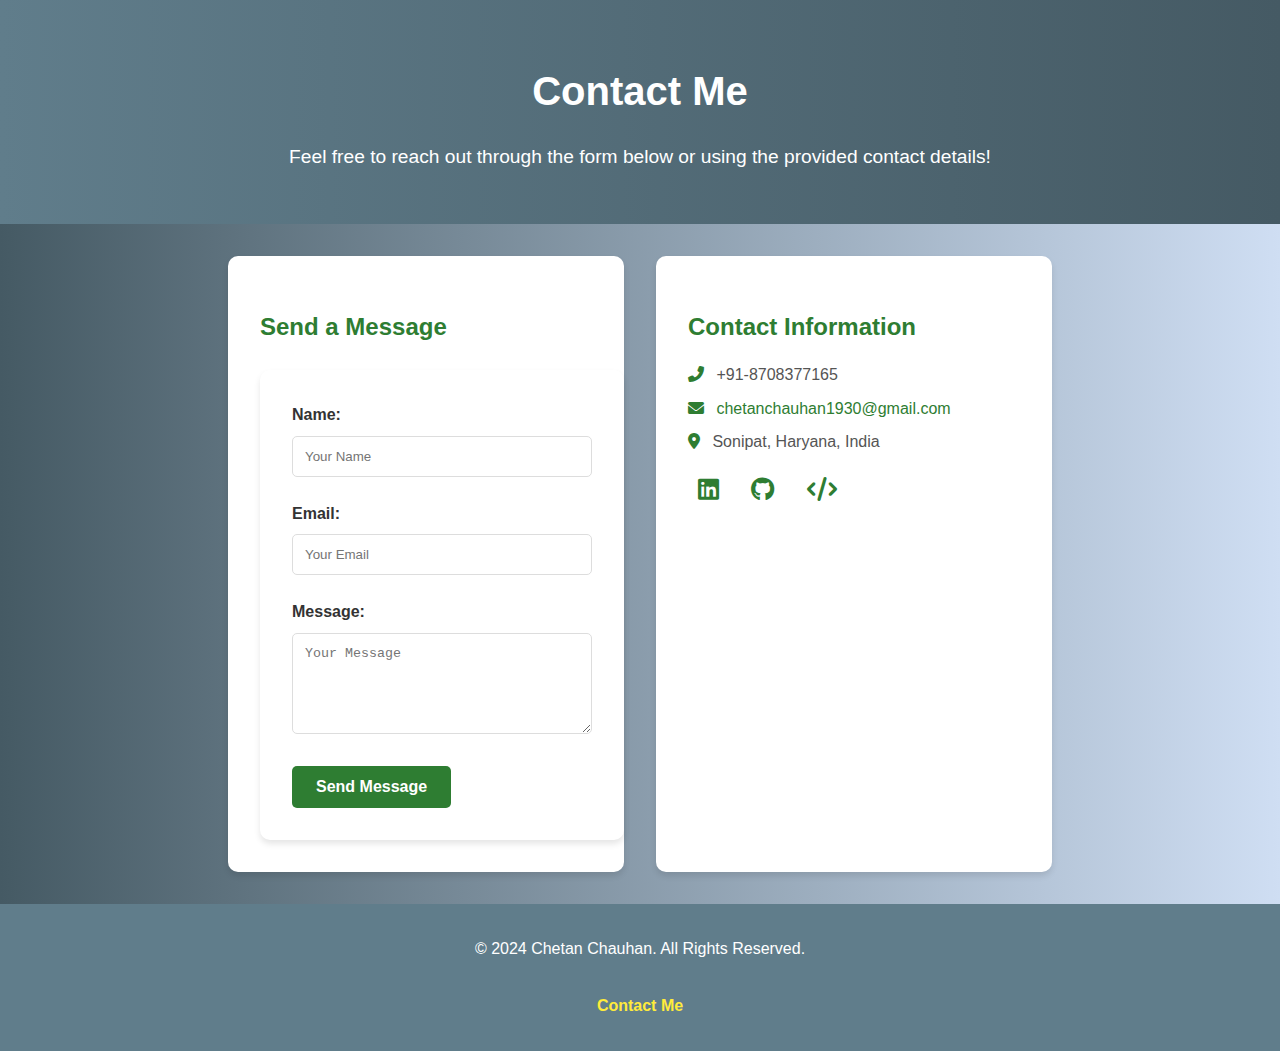
==== contact.html @ dfd53d53 "Add files via upload" ====
<!DOCTYPE html>
<html lang="en">

<head>
    <meta charset="UTF-8">
    <meta name="viewport" content="width=device-width, initial-scale=1.0">
    <title>Contact Me</title>
    <link rel="stylesheet" href="contact-style.css">
    <link rel="stylesheet" href="https://cdnjs.cloudflare.com/ajax/libs/font-awesome/6.0.0-beta3/css/all.min.css">
</head>

<body>
    <header class="contact-header">
        <h1>Contact Me</h1>
        <p>Feel free to reach out through the form below or using the provided contact details!</p>
    </header>

    <section class="contact-section">
        <div class="contact-container">
            <!-- Contact Form -->
            <div class="contact-form">
                <h2>Send a Message</h2>
                <form action="https://api.web3forms.com/submit" method="POST" class="contact-form">
                    <input type="hidden" name="access_key" value="a26873cb-8425-41ee-b687-fe6000b3c0ba">
                    <div class="form-group">
                        <label for="name">Name:</label>
                        <input type="text" id="name" name="name" placeholder="Your Name" required>
                    </div>
                    <div class="form-group">
                        <label for="email">Email:</label>
                        <input type="email" id="email" name="email" placeholder="Your Email" required>
                    </div>
                    <div class="form-group">
                        <label for="message">Message:</label>
                        <textarea id="message" name="message" rows="5" placeholder="Your Message" required></textarea>
                    </div>
                    <button type="submit" class="btn">Send Message</button>
                </form>
            </div>

            <!-- Contact Information -->
            <div class="contact-info">
                <h2>Contact Information</h2>
                <p><i class="fas fa-phone-alt"></i> +91-8708377165</p>
                <p><i class="fas fa-envelope"></i> <a
                        href="mailto:chetanchauhan1930@gmail.com">chetanchauhan1930@gmail.com</a></p>
                <p><i class="fas fa-map-marker-alt"></i> Sonipat, Haryana, India</p>
                <div class="social-links">
                    <a href="https://www.linkedin.com/in/chetan71/" target="_blank"><i class="fab fa-linkedin"></i></a>
                    <a href="https://github.com/Chetan1930" target="_blank"><i class="fab fa-github"></i></a>
                    <a href="https://www.codechef.com/users/chetan_71" target="_blank"><i class="fas fa-code"></i></a>
                </div>
            </div>
        </div>
    </section>

    <footer class="footer">
        <p>&copy; 2024 Chetan Chauhan. All Rights Reserved.</p>
        <p><a href="contact.html" class="contact-link">Contact Me</a></p>
    </footer>

</body>

</html>
---- contact-style.css ----
/* General Styles */
body {
    font-family: "Arial", sans-serif;
    margin: 0;
    padding: 0;
    line-height: 1.6;
    color: #333;
    background: linear-gradient(to right, #455a64, #cfdef3);
  }
  
  a {
    text-decoration: none;
    color: #2e7d32;
  }
  
  a:hover {
    color: #ff9800;
  }
  
  /* Header */
  .contact-header {
    text-align: center;
    padding: 2rem;
    background: linear-gradient(to right, #607d8b, #455a64);
    color: white;
  }
  
  .contact-header h1 {
    font-size: 2.5rem;
    margin-bottom: 1rem;
  }
  
  .contact-header p {
    font-size: 1.2rem;
  }
  
  /* Contact Section */
  .contact-section {
    padding: 2rem;
    display: flex;
    justify-content: center;
    align-items: flex-start;
    flex-wrap: wrap;
    gap: 2rem;
  }
  
  .contact-container {
    display: flex;
    gap: 2rem;
    flex-wrap: wrap;
    justify-content: center;
  }
  
  /* Contact Form */
  .contact-form {
    flex: 1;
    min-width: 300px;
    max-width: 500px;
    background: white;
    padding: 2rem;
    border-radius: 10px;
    box-shadow: 0 4px 6px rgba(0, 0, 0, 0.1);
  }
  
  .contact-form h2 {
    color: #2e7d32;
    margin-bottom: 1.5rem;
  }
  
  .form-group {
    margin-bottom: 1.5rem;
  }
  
  .form-group label {
    display: block;
    margin-bottom: 0.5rem;
    font-weight: bold;
  }
  
  .form-group input,
  .form-group textarea {
    width: 100%;
    padding: 0.75rem;
    border: 1px solid #ddd;
    border-radius: 5px;
    box-sizing: border-box;
  }
  
  .form-group input:focus,
  .form-group textarea:focus {
    outline: none;
    border-color: #2e7d32;
  }
  
  button.btn {
    display: inline-block;
    padding: 0.75rem 1.5rem;
    background: #2e7d32;
    color: white;
    border: none;
    border-radius: 5px;
    cursor: pointer;
    font-size: 1rem;
    font-weight: bold;
    transition: background 0.3s;
  }
  
  button.btn:hover {
    background: #ff9800;
  }
  
  /* Contact Information */
  .contact-info {
    flex: 1;
    min-width: 300px;
    max-width: 500px;
    background: white;
    padding: 2rem;
    border-radius: 10px;
    box-shadow: 0 4px 6px rgba(0, 0, 0, 0.1);
  }
  
  .contact-info h2 {
    color: #2e7d32;
    margin-bottom: 1rem;
  }
  
  .contact-info p {
    font-size: 1rem;
    margin: 0.5rem 0;
    color: #555;
  }
  
  .contact-info i {
    margin-right: 0.5rem;
    color: #2e7d32;
  }
  
  .social-links {
    margin-top: 1rem;
  }
  
  .social-links a {
    margin: 0 10px;
    font-size: 1.5rem;
    color: #2e7d32;
    transition: color 0.3s;
  }
  
  .social-links a:hover {
    color: #ff9800;
  }
  
  /* Footer */
  footer {
    text-align: center;
    background: #607d8b;
    color: white;
    padding: 1rem;
  }

.contact-link {
    text-decoration: none;
    color: #ffeb3b;
    font-weight: bold;
    transition: color 0.3s;
    margin-top: 1rem;
    display: inline-block;
  }
  
  .contact-link:hover {
    color: #ff9800;
  }
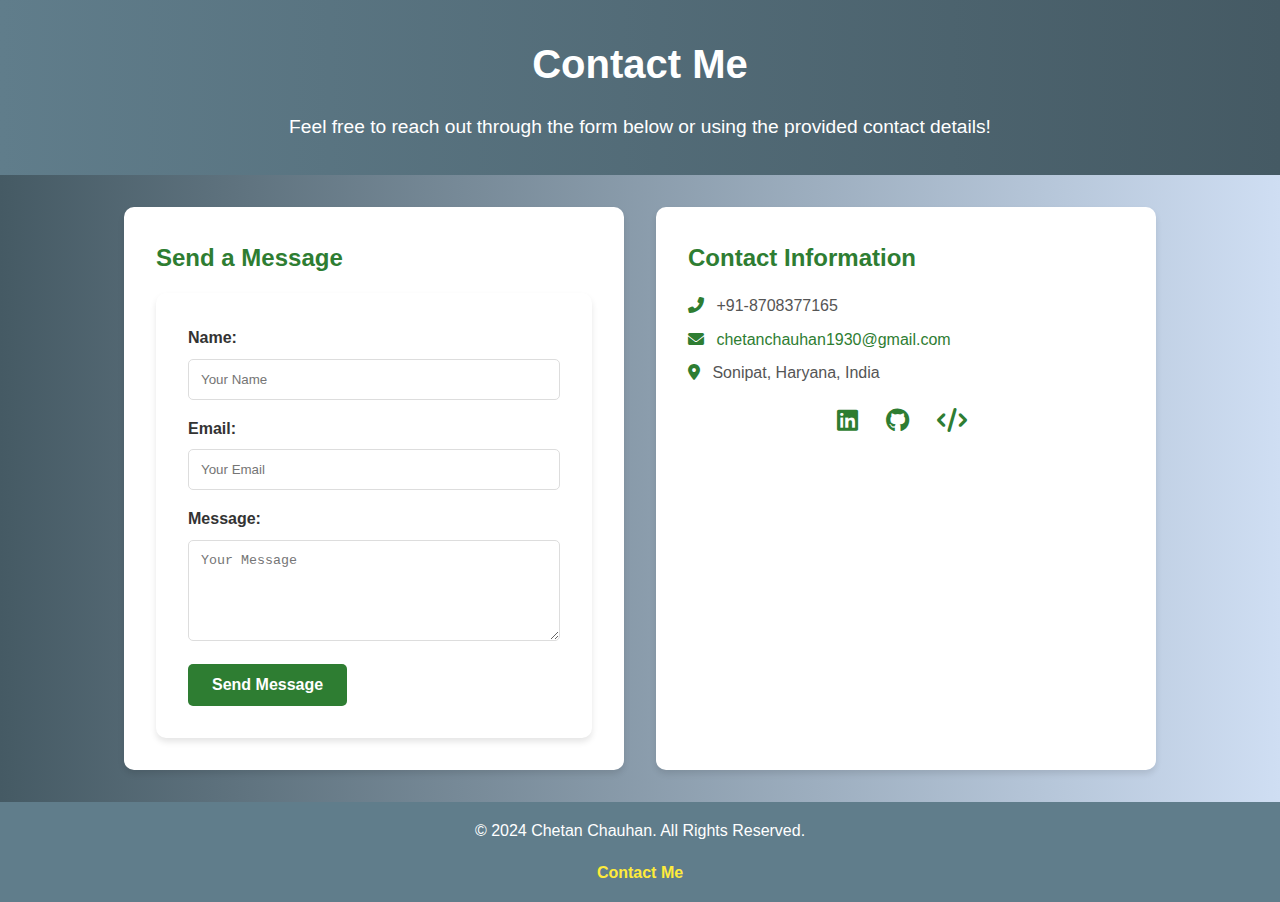
==== commit 36a45963: "Add files via upload" ====
--- a/contact.html
+++ b/contact.html
@@ -1,6 +1,5 @@
 <!DOCTYPE html>
 <html lang="en">
-
 <head>
     <meta charset="UTF-8">
     <meta name="viewport" content="width=device-width, initial-scale=1.0">
@@ -8,16 +7,16 @@
     <link rel="stylesheet" href="contact-style.css">
     <link rel="stylesheet" href="https://cdnjs.cloudflare.com/ajax/libs/font-awesome/6.0.0-beta3/css/all.min.css">
 </head>
-
 <body>
     <header class="contact-header">
-        <h1>Contact Me</h1>
-        <p>Feel free to reach out through the form below or using the provided contact details!</p>
+        <div class="container">
+            <h1>Contact Me</h1>
+            <p>Feel free to reach out through the form below or using the provided contact details!</p>
+        </div>
     </header>
 
     <section class="contact-section">
-        <div class="contact-container">
-            <!-- Contact Form -->
+        <div class="container contact-container">
             <div class="contact-form">
                 <h2>Send a Message</h2>
                 <form action="https://api.web3forms.com/submit" method="POST" class="contact-form">
@@ -38,12 +37,10 @@
                 </form>
             </div>
 
-            <!-- Contact Information -->
             <div class="contact-info">
                 <h2>Contact Information</h2>
                 <p><i class="fas fa-phone-alt"></i> +91-8708377165</p>
-                <p><i class="fas fa-envelope"></i> <a
-                        href="mailto:chetanchauhan1930@gmail.com">chetanchauhan1930@gmail.com</a></p>
+                <p><i class="fas fa-envelope"></i> <a href="mailto:chetanchauhan1930@gmail.com">chetanchauhan1930@gmail.com</a></p>
                 <p><i class="fas fa-map-marker-alt"></i> Sonipat, Haryana, India</p>
                 <div class="social-links">
                     <a href="https://www.linkedin.com/in/chetan71/" target="_blank"><i class="fab fa-linkedin"></i></a>
@@ -55,10 +52,10 @@
     </section>
 
     <footer class="footer">
-        <p>&copy; 2024 Chetan Chauhan. All Rights Reserved.</p>
-        <p><a href="contact.html" class="contact-link">Contact Me</a></p>
+        <div class="container">
+            <p>&copy; 2024 Chetan Chauhan. All Rights Reserved.</p>
+            <p><a href="contact.html" class="contact-link">Contact Me</a></p>
+        </div>
     </footer>
-
 </body>
-
 </html>--- a/contact-style.css
+++ b/contact-style.css
@@ -1,177 +1,210 @@
 /* General Styles */
+* {
+  box-sizing: border-box;
+  margin: 0;
+  padding: 0;
+}
+
 body {
-    font-family: "Arial", sans-serif;
-    margin: 0;
-    padding: 0;
-    line-height: 1.6;
-    color: #333;
-    background: linear-gradient(to right, #455a64, #cfdef3);
-  }
-  
-  a {
-    text-decoration: none;
-    color: #2e7d32;
-  }
-  
-  a:hover {
-    color: #ff9800;
-  }
-  
-  /* Header */
-  .contact-header {
-    text-align: center;
-    padding: 2rem;
-    background: linear-gradient(to right, #607d8b, #455a64);
-    color: white;
-  }
-  
+  font-family: "Arial", sans-serif;
+  line-height: 1.6;
+  color: #333;
+  background: linear-gradient(to right, #455a64, #cfdef3);
+}
+
+.container {
+  width: 100%;
+  max-width: 1200px;
+  margin: 0 auto;
+  padding: 0 15px;
+}
+
+a {
+  text-decoration: none;
+  color: #2e7d32;
+  transition: color 0.3s;
+}
+
+a:hover {
+  color: #ff9800;
+}
+
+/* Header */
+.contact-header {
+  text-align: center;
+  padding: 2rem 0;
+  background: linear-gradient(to right, #607d8b, #455a64);
+  color: white;
+}
+
+.contact-header h1 {
+  font-size: 2.5rem;
+  margin-bottom: 1rem;
+}
+
+.contact-header p {
+  font-size: 1.2rem;
+}
+
+/* Contact Section */
+.contact-section {
+  padding: 2rem 0;
+}
+
+.contact-container {
+  display: flex;
+  flex-wrap: wrap;
+  justify-content: center;
+  gap: 2rem;
+}
+
+.contact-form,
+.contact-info {
+  flex: 1;
+  min-width: 300px;
+  max-width: 500px;
+  background: white;
+  padding: 2rem;
+  border-radius: 10px;
+  box-shadow: 0 4px 6px rgba(0, 0, 0, 0.1);
+}
+
+.contact-form h2,
+.contact-info h2 {
+  color: #2e7d32;
+  margin-bottom: 1rem;
+}
+
+.form-group {
+  margin-bottom: 1rem;
+}
+
+.form-group label {
+  display: block;
+  margin-bottom: 0.5rem;
+  font-weight: bold;
+}
+
+.form-group input,
+.form-group textarea {
+  width: 100%;
+  padding: 0.75rem;
+  border: 1px solid #ddd;
+  border-radius: 5px;
+}
+
+.form-group input:focus,
+.form-group textarea:focus {
+  outline: none;
+  border-color: #2e7d32;
+}
+
+.btn {
+  display: inline-block;
+  padding: 0.75rem 1.5rem;
+  background: #2e7d32;
+  color: white;
+  border: none;
+  border-radius: 5px;
+  cursor: pointer;
+  font-size: 1rem;
+  font-weight: bold;
+  transition: background 0.3s;
+}
+
+.btn:hover {
+  background: #ff9800;
+}
+
+/* Contact Information */
+.contact-info p {
+  font-size: 1rem;
+  margin: 0.5rem 0;
+  color: #555;
+}
+
+.contact-info i {
+  margin-right: 0.5rem;
+  color: #2e7d32;
+}
+
+.social-links {
+  margin-top: 1rem;
+  display: flex;
+  justify-content: center;
+}
+
+.social-links a {
+  margin: 0 10px;
+  font-size: 1.5rem;
+  color: #2e7d32;
+}
+
+.social-links a:hover {
+  color: #ff9800;
+}
+
+/* Footer */
+.footer {
+  text-align: center;
+  background: #607d8b;
+  color: white;
+  padding: 1rem 0;
+}
+
+.contact-link {
+  color: #ffeb3b;
+  font-weight: bold;
+  margin-top: 1rem;
+  display: inline-block;
+}
+
+.contact-link:hover {
+  color: #ff9800;
+}
+
+/* Responsive Design */
+@media (max-width: 768px) {
   .contact-header h1 {
-    font-size: 2.5rem;
-    margin-bottom: 1rem;
-  }
-  
+      font-size: 2rem;
+  }
+
   .contact-header p {
-    font-size: 1.2rem;
-  }
-  
-  /* Contact Section */
-  .contact-section {
-    padding: 2rem;
-    display: flex;
-    justify-content: center;
-    align-items: flex-start;
-    flex-wrap: wrap;
-    gap: 2rem;
-  }
-  
+      font-size: 1rem;
+  }
+
   .contact-container {
-    display: flex;
-    gap: 2rem;
-    flex-wrap: wrap;
-    justify-content: center;
-  }
-  
-  /* Contact Form */
-  .contact-form {
-    flex: 1;
-    min-width: 300px;
-    max-width: 500px;
-    background: white;
-    padding: 2rem;
-    border-radius: 10px;
-    box-shadow: 0 4px 6px rgba(0, 0, 0, 0.1);
-  }
-  
-  .contact-form h2 {
-    color: #2e7d32;
-    margin-bottom: 1.5rem;
-  }
-  
-  .form-group {
-    margin-bottom: 1.5rem;
-  }
-  
-  .form-group label {
-    display: block;
-    margin-bottom: 0.5rem;
-    font-weight: bold;
-  }
-  
+      flex-direction: column;
+      align-items: center;
+  }
+
+  .contact-form,
+  .contact-info {
+      width: 100%;
+      max-width: 90%;
+  }
+}
+
+@media (max-width: 480px) {
+  .contact-header h1 {
+      font-size: 1.8rem;
+  }
+
+  .contact-header p {
+      font-size: 0.9rem;
+  }
+
   .form-group input,
   .form-group textarea {
-    width: 100%;
-    padding: 0.75rem;
-    border: 1px solid #ddd;
-    border-radius: 5px;
-    box-sizing: border-box;
-  }
-  
-  .form-group input:focus,
-  .form-group textarea:focus {
-    outline: none;
-    border-color: #2e7d32;
-  }
-  
-  button.btn {
-    display: inline-block;
-    padding: 0.75rem 1.5rem;
-    background: #2e7d32;
-    color: white;
-    border: none;
-    border-radius: 5px;
-    cursor: pointer;
-    font-size: 1rem;
-    font-weight: bold;
-    transition: background 0.3s;
-  }
-  
-  button.btn:hover {
-    background: #ff9800;
-  }
-  
-  /* Contact Information */
-  .contact-info {
-    flex: 1;
-    min-width: 300px;
-    max-width: 500px;
-    background: white;
-    padding: 2rem;
-    border-radius: 10px;
-    box-shadow: 0 4px 6px rgba(0, 0, 0, 0.1);
-  }
-  
-  .contact-info h2 {
-    color: #2e7d32;
-    margin-bottom: 1rem;
-  }
-  
-  .contact-info p {
-    font-size: 1rem;
-    margin: 0.5rem 0;
-    color: #555;
-  }
-  
-  .contact-info i {
-    margin-right: 0.5rem;
-    color: #2e7d32;
-  }
-  
-  .social-links {
-    margin-top: 1rem;
-  }
-  
+      padding: 0.5rem;
+  }
+
+  .btn {
+      padding: 0.5rem 1rem;
+      font-size: 0.9rem;
+  }
+
   .social-links a {
-    margin: 0 10px;
-    font-size: 1.5rem;
-    color: #2e7d32;
-    transition: color 0.3s;
-  }
-  
-  .social-links a:hover {
-    color: #ff9800;
-  }
-  
-  /* Footer */
-  footer {
-    text-align: center;
-    background: #607d8b;
-    color: white;
-    padding: 1rem;
-  }
-
-.contact-link {
-    text-decoration: none;
-    color: #ffeb3b;
-    font-weight: bold;
-    transition: color 0.3s;
-    margin-top: 1rem;
-    display: inline-block;
-  }
-  
-  .contact-link:hover {
-    color: #ff9800;
-  }
-  
-  
-  
-  +      font-size: 1.2rem;
+  }
+}